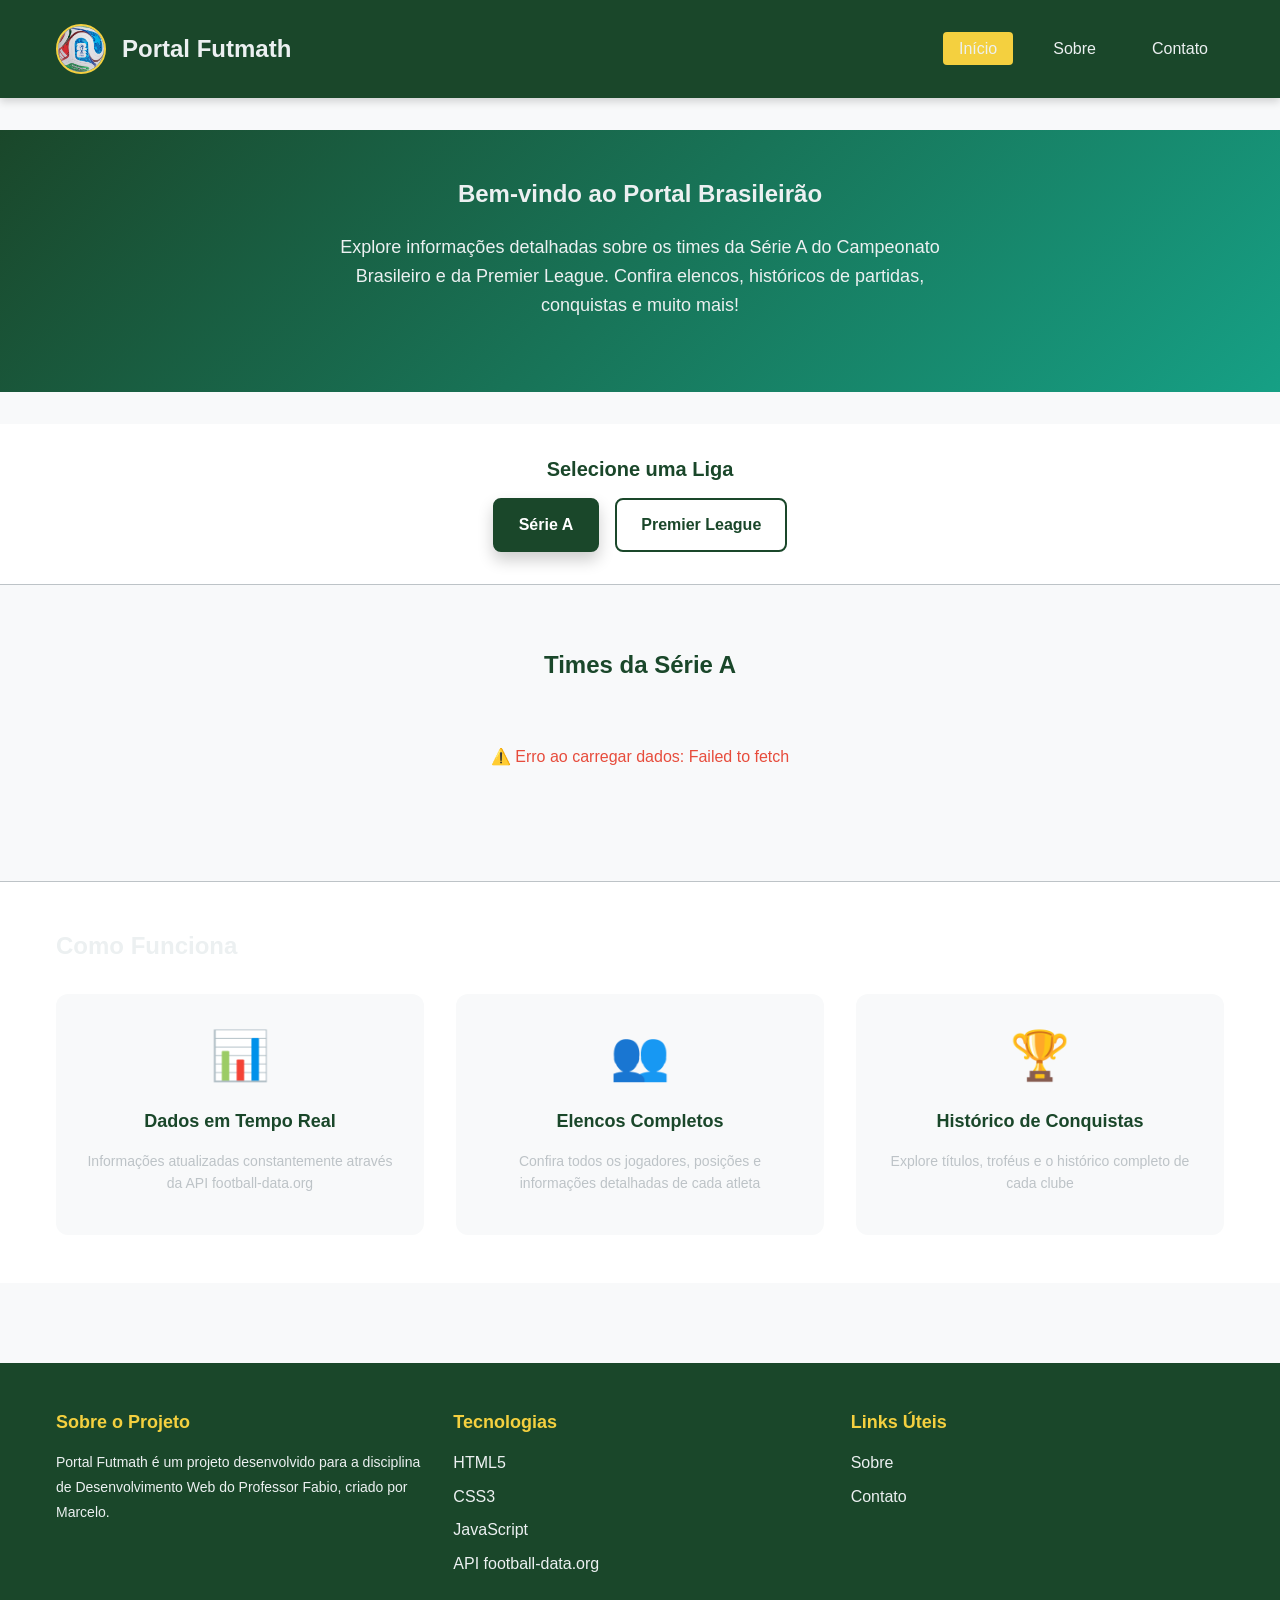
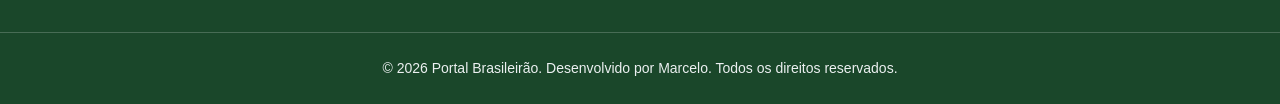
==== index.html @ 58a1d21b "V1_subindo falta ajustar layout" ====
<!DOCTYPE html>
<html lang="pt-BR">
<head>
    <meta charset="UTF-8">
    <meta name="viewport" content="width=device-width, initial-scale=1.0">
    <meta name="description" content="Portal Brasileirão - Informações sobre times da Série A do Campeonato Brasileiro e Premier League">
    <meta name="author" content="Marcelo">
    <title>Portal de dados do Futebol</title>
    <link rel="stylesheet" href="style.css">
    <link rel="icon" type="image/x-icon" href="Imagens/favicon.ico">
</head>
<body>
    <header class="cabecalho">
        <div class="container-cabecalho">
            <div class="logo-secao">
                <img src="Imagens/logo.jpg" alt="Logo Portal Brasileirão" class="logo">
                <h1 class="titulo-principal">Portal Futmath</h1>
            </div>
            <nav class="navegacao-principal">
                <ul class="menu-navegacao">
                    <li><a href="index.html" class="link-ativo">Início</a></li>
                    <li><a href="paginas/sobre.html">Sobre</a></li>
                    <li><a href="paginas/contato.html">Contato</a></li>
                </ul>
            </nav>
        </div>
    </header>

    <main class="conteudo-principal">
        <section class="secao-apresentacao">
            <div class="container">
                <h2 class="titulo-secao">Bem-vindo ao Portal Brasileirão</h2>
                <p class="descricao-principal">Explore informações detalhadas sobre os times da Série A do Campeonato Brasileiro e da Premier League. Confira elencos, históricos de partidas, conquistas e muito mais!</p>
            </div>
        </section>

        <section class="secao-filtro">
            <div class="container">
                <h3 class="titulo-filtro">Selecione uma Liga</h3>
                <div class="botoes-filtro">
                    <button class="botao-filtro ativo" data-serie="A" id="botao-serie-a">
                        <span class="texto-botao">Série A</span>
                    </button>
                    <button class="botao-filtro" data-serie="B" id="botao-serie-b">
                        <span class="texto-botao">Premier League</span>
                    </button>
                </div>
            </div>
        </section>

        <section class="secao-times">
            <div class="container">
                <h3 class="titulo-secao-times">Times da Série <span id="serie-selecionada">A</span></h3>
                <div class="grade-times" id="grade-times">
                    <div class="mensagem-carregamento">
                        <p>Carregando times...</p>
                    </div>
                </div>
            </div>
        </section>

        <section class="secao-informacoes">
            <div class="container">
                <h3 class="titulo-secao">Como Funciona</h3>
                <div class="grade-informacoes">
                    <article class="cartao-informacao">
                        <div class="icone-informacao">📊</div>
                        <h4 class="titulo-cartao">Dados em Tempo Real</h4>
                        <p class="descricao-cartao">Informações atualizadas constantemente através da API football-data.org</p>
                    </article>
                    <article class="cartao-informacao">
                        <div class="icone-informacao">👥</div>
                        <h4 class="titulo-cartao">Elencos Completos</h4>
                        <p class="descricao-cartao">Confira todos os jogadores, posições e informações detalhadas de cada atleta</p>
                    </article>
                    <article class="cartao-informacao">
                        <div class="icone-informacao">🏆</div>
                        <h4 class="titulo-cartao">Histórico de Conquistas</h4>
                        <p class="descricao-cartao">Explore títulos, troféus e o histórico completo de cada clube</p>
                    </article>
                </div>
            </div>
        </section>
    </main>

    <footer class="rodape">
        <div class="container-rodape">
            <div class="secao-rodape">
                <h5 class="titulo-rodape">Sobre o Projeto</h5>
                <p class="texto-rodape">Portal Futmath é um projeto desenvolvido para a disciplina de Desenvolvimento Web do Professor Fabio, criado por Marcelo.</p>
            </div>
            <div class="secao-rodape">
                <h5 class="titulo-rodape">Tecnologias</h5>
                <ul class="lista-rodape">
                    <li><span>HTML5</span></li>
                    <li><span>CSS3</span></li>
                    <li><span>JavaScript</span></li>
                    <li><span>API football-data.org</span></li>
                </ul>
            </div>
            <div class="secao-rodape">
                <h5 class="titulo-rodape">Links Úteis</h5>
                <ul class="lista-rodape">
                    <li><a href="paginas/sobre.html">Sobre</a></li>
                    <li><a href="paginas/contato.html">Contato</a></li>
                </ul>
            </div>
        </div>
        <div class="rodape-inferior">
            <p class="texto-copyright">&copy; 2026 Portal Brasileirão. Desenvolvido por Marcelo. Todos os direitos reservados.</p>
        </div>
    </footer>

    <script src="script.js"></script>
</body>
</html>
---- style.css ----
/* ============================================
   PORTAL BRASILEIRÃO - ESTILOS GLOBAIS
   Desenvolvido por: Marcelo
   Disciplina: Desenvolvimento Web - Prof. Fabio
   ============================================ */

/* ============================================
   VARIÁVEIS CSS
   ============================================ */

:root {
    /* Cores Principais */
    --cor-primaria: #1a472a;
    --cor-secundaria: #f4d03f;
    --cor-destaque: #e74c3c;
    --cor-fundo: #f8f9fa;
    --cor-texto: #2c3e50;
    --cor-texto-claro: #ecf0f1;
    --cor-borda: #bdc3c7;
    --cor-hover: #16a085;
    
    /* Cores de Status */
    --cor-sucesso: #27ae60;
    --cor-aviso: #f39c12;
    --cor-erro: #e74c3c;
    --cor-info: #3498db;
    
    /* Tipografia */
    --fonte-principal: 'Segoe UI', Tahoma, Geneva, Verdana, sans-serif;
    --fonte-titulo: 'Arial', sans-serif;
    --tamanho-base: 16px;
    --tamanho-pequeno: 14px;
    --tamanho-grande: 18px;
    --tamanho-titulo: 32px;
    --tamanho-subtitulo: 24px;
    --peso-normal: 400;
    --peso-medio: 500;
    --peso-bold: 700;
    
    /* Espaçamento */
    --espacamento-xs: 4px;
    --espacamento-sm: 8px;
    --espacamento-md: 16px;
    --espacamento-lg: 24px;
    --espacamento-xl: 32px;
    --espacamento-xxl: 48px;
    
    /* Sombras */
    --sombra-leve: 0 2px 4px rgba(0, 0, 0, 0.1);
    --sombra-media: 0 4px 8px rgba(0, 0, 0, 0.15);
    --sombra-forte: 0 8px 16px rgba(0, 0, 0, 0.2);
    
    /* Transições */
    --transicao-rapida: 0.2s ease;
    --transicao-normal: 0.3s ease;
    --transicao-lenta: 0.5s ease;
    
    /* Breakpoints */
    --breakpoint-mobile: 320px;
    --breakpoint-tablet: 768px;
    --breakpoint-desktop: 1024px;
    --breakpoint-grande: 1280px;
}

/* ============================================
   RESET E ESTILOS GLOBAIS
   ============================================ */

* {
    margin: 0;
    padding: 0;
    box-sizing: border-box;
}

html {
    scroll-behavior: smooth;
}

body {
    font-family: var(--fonte-principal);
    font-size: var(--tamanho-base);
    color: var(--cor-texto);
    background-color: var(--cor-fundo);
    line-height: 1.6;
    -webkit-font-smoothing: antialiased;
    -moz-osx-font-smoothing: grayscale;
}

/* ============================================
   TIPOGRAFIA
   ============================================ */

h1, h2, h3, h4, h5, h6 {
    font-family: var(--fonte-titulo);
    font-weight: var(--peso-bold);
    line-height: 1.3;
    margin-bottom: var(--espacamento-md);
    color: var(--cor-primaria);
}

h1 {
    font-size: var(--tamanho-titulo);
}

h2 {
    font-size: var(--tamanho-subtitulo);
}

h3 {
    font-size: 20px;
}

h4 {
    font-size: 18px;
}

h5 {
    font-size: 16px;
}

h6 {
    font-size: 14px;
}

p {
    margin-bottom: var(--espacamento-md);
}

a {
    color: var(--cor-primaria);
    text-decoration: none;
    transition: color var(--transicao-rapida);
}

a:hover {
    color: var(--cor-hover);
    text-decoration: underline;
}

/* ============================================
   CONTAINER
   ============================================ */

.container {
    width: 100%;
    max-width: 1200px;
    margin: 0 auto;
    padding: 0 var(--espacamento-md);
}

.container-cabecalho {
    width: 100%;
    max-width: 1200px;
    margin: 0 auto;
    padding: 0 var(--espacamento-md);
    display: flex;
    justify-content: space-between;
    align-items: center;
    flex-wrap: wrap;
}

.container-rodape {
    width: 100%;
    max-width: 1200px;
    margin: 0 auto;
    padding: 0 var(--espacamento-md);
    display: grid;
    grid-template-columns: repeat(auto-fit, minmax(250px, 1fr));
    gap: var(--espacamento-lg);
}

/* ============================================
   CABEÇALHO
   ============================================ */

.cabecalho {
    background-color: var(--cor-primaria);
    color: var(--cor-texto-claro);
    padding: var(--espacamento-lg) 0;
    box-shadow: var(--sombra-media);
    position: sticky;
    top: 0;
    z-index: 100;
}

.logo-secao {
    display: flex;
    align-items: center;
    gap: var(--espacamento-md);
}

.logo {
    width: 50px;
    height: 50px;
    border-radius: 50%;
    object-fit: cover;
    border: 2px solid var(--cor-secundaria);
}

.titulo-principal {
    color: var(--cor-texto-claro);
    font-size: var(--tamanho-subtitulo);
    margin: 0;
}

/* ============================================
   NAVEGAÇÃO
   ============================================ */

.navegacao-principal {
    flex: 1;
    display: flex;
    justify-content: flex-end;
}

.menu-navegacao {
    list-style: none;
    display: flex;
    gap: var(--espacamento-lg);
}

.menu-navegacao a {
    color: var(--cor-texto-claro);
    font-weight: var(--peso-medio);
    padding: var(--espacamento-sm) var(--espacamento-md);
    border-radius: 4px;
    transition: all var(--transicao-rapida);
}

.menu-navegacao a:hover,
.link-ativo {
    background-color: var(--cor-secundaria);
    color: var(--cor-primaria);
}

/* ============================================
   CONTEÚDO PRINCIPAL
   ============================================ */

.conteudo-principal {
    min-height: calc(100vh - 200px);
    padding: var(--espacamento-xl) 0;
}

/* ============================================
   SEÇÃO DE APRESENTAÇÃO
   ============================================ */

.secao-apresentacao {
    background: linear-gradient(135deg, var(--cor-primaria) 0%, var(--cor-hover) 100%);
    color: var(--cor-texto-claro);
    padding: var(--espacamento-xxl) 0;
    text-align: center;
    margin-bottom: var(--espacamento-xl);
}

.titulo-secao {
    color: var(--cor-texto-claro);
    font-size: var(--tamanho-subtitulo);
}

.descricao-principal {
    font-size: var(--tamanho-grande);
    max-width: 600px;
    margin: var(--espacamento-lg) auto;
    color: var(--cor-texto-claro);
}

/* ============================================
   SEÇÃO DE FILTRO
   ============================================ */

.secao-filtro {
    background-color: white;
    padding: var(--espacamento-xl) 0;
    border-bottom: 1px solid var(--cor-borda);
    margin-bottom: var(--espacamento-xl);
}

.titulo-filtro {
    text-align: center;
    margin-bottom: var(--espacamento-lg);
}

.botoes-filtro {
    display: flex;
    justify-content: center;
    gap: var(--espacamento-md);
    flex-wrap: wrap;
}

.botao-filtro {
    padding: var(--espacamento-md) var(--espacamento-lg);
    border: 2px solid var(--cor-primaria);
    background-color: white;
    color: var(--cor-primaria);
    font-size: var(--tamanho-base);
    font-weight: var(--peso-bold);
    border-radius: 8px;
    cursor: pointer;
    transition: all var(--transicao-normal);
}

.botao-filtro:hover {
    background-color: var(--cor-primaria);
    color: white;
    transform: translateY(-2px);
    box-shadow: var(--sombra-media);
}

.botao-filtro.ativo {
    background-color: var(--cor-primaria);
    color: white;
    box-shadow: var(--sombra-forte);
}

.texto-botao {
    display: block;
}

/* ============================================
   SEÇÃO DE TIMES
   ============================================ */

.secao-times {
    padding: var(--espacamento-xl) 0;
}

.titulo-secao-times {
    text-align: center;
    margin-bottom: var(--espacamento-xl);
    font-size: var(--tamanho-subtitulo);
}

.grade-times {
    display: grid;
    grid-template-columns: repeat(auto-fill, minmax(150px, 1fr));
    gap: var(--espacamento-lg);
    margin-bottom: var(--espacamento-xl);
}

.cartao-time {
    background-color: white;
    border-radius: 12px;
    padding: var(--espacamento-lg);
    text-align: center;
    cursor: pointer;
    transition: all var(--transicao-normal);
    box-shadow: var(--sombra-leve);
    border: 2px solid transparent;
}

.cartao-time:hover {
    transform: translateY(-8px);
    box-shadow: var(--sombra-forte);
    border-color: var(--cor-secundaria);
}

.escudo-time {
    width: 100px;
    height: 100px;
    margin: 0 auto var(--espacamento-md);
    object-fit: contain;
    border-radius: 8px;
}

.nome-time {
    font-size: var(--tamanho-grande);
    font-weight: var(--peso-bold);
    color: var(--cor-primaria);
    margin-bottom: var(--espacamento-sm);
}

.sigla-time {
    font-size: var(--tamanho-pequeno);
    color: var(--cor-borda);
}

.mensagem-carregamento {
    grid-column: 1 / -1;
    text-align: center;
    padding: var(--espacamento-xl);
    color: var(--cor-borda);
}

/* ============================================
   SEÇÃO DE INFORMAÇÕES
   ============================================ */

.secao-informacoes {
    background-color: white;
    padding: var(--espacamento-xxl) 0;
    border-top: 1px solid var(--cor-borda);
}

.grade-informacoes {
    display: grid;
    grid-template-columns: repeat(auto-fit, minmax(250px, 1fr));
    gap: var(--espacamento-xl);
    margin-top: var(--espacamento-xl);
}

.cartao-informacao {
    text-align: center;
    padding: var(--espacamento-lg);
    border-radius: 12px;
    background-color: var(--cor-fundo);
    transition: all var(--transicao-normal);
}

.cartao-informacao:hover {
    box-shadow: var(--sombra-media);
    transform: translateY(-4px);
}

.icone-informacao {
    font-size: 48px;
    margin-bottom: var(--espacamento-md);
}

.titulo-cartao {
    color: var(--cor-primaria);
    margin-bottom: var(--espacamento-md);
}

.descricao-cartao {
    color: var(--cor-borda);
    font-size: var(--tamanho-pequeno);
}

/* ============================================
   RODAPÉ
   ============================================ */

.rodape {
    background-color: var(--cor-primaria);
    color: var(--cor-texto-claro);
    padding: var(--espacamento-xxl) 0 var(--espacamento-lg);
    margin-top: var(--espacamento-xxl);
}

.secao-rodape {
    margin-bottom: var(--espacamento-lg);
}

.titulo-rodape {
    color: var(--cor-secundaria);
    margin-bottom: var(--espacamento-md);
    font-size: var(--tamanho-grande);
}

.texto-rodape {
    color: var(--cor-texto-claro);
    font-size: var(--tamanho-pequeno);
    line-height: 1.8;
}

.lista-rodape {
    list-style: none;
}

.lista-rodape li {
    margin-bottom: var(--espacamento-sm);
}

.lista-rodape a {
    color: var(--cor-texto-claro);
    transition: color var(--transicao-rapida);
}

.lista-rodape a:hover {
    color: var(--cor-secundaria);
}

.rodape-inferior {
    border-top: 1px solid rgba(255, 255, 255, 0.2);
    margin-top: var(--espacamento-lg);
    padding-top: var(--espacamento-lg);
    text-align: center;
}

.texto-copyright {
    font-size: var(--tamanho-pequeno);
    color: var(--cor-texto-claro);
    margin: 0;
}

/* ============================================
   RESPONSIVIDADE
   ============================================ */

/* Tablet */
@media (max-width: 768px) {
    .container-cabecalho {
        flex-direction: column;
        gap: var(--espacamento-md);
    }
    
    .navegacao-principal {
        justify-content: center;
        width: 100%;
    }
    
    .menu-navegacao {
        gap: var(--espacamento-md);
    }
    
    .titulo-principal {
        font-size: 20px;
    }
    
    .titulo-secao {
        font-size: 20px;
    }
    
    .descricao-principal {
        font-size: var(--tamanho-base);
    }
    
    .grade-times {
        grid-template-columns: repeat(auto-fill, minmax(120px, 1fr));
        gap: var(--espacamento-md);
    }
    
    .container-rodape {
        grid-template-columns: 1fr;
    }
}

/* Mobile */
@media (max-width: 480px) {
    :root {
        --tamanho-base: 14px;
        --espacamento-lg: 16px;
        --espacamento-xl: 24px;
    }
    
    .logo {
        width: 40px;
        height: 40px;
    }
    
    .titulo-principal {
        font-size: 18px;
    }
    
    .menu-navegacao {
        gap: var(--espacamento-sm);
    }
    
    .menu-navegacao a {
        padding: var(--espacamento-xs) var(--espacamento-sm);
        font-size: var(--tamanho-pequeno);
    }
    
    .titulo-secao {
        font-size: 18px;
    }
    
    .descricao-principal {
        font-size: var(--tamanho-pequeno);
    }
    
    .botoes-filtro {
        gap: var(--espacamento-sm);
    }
    
    .botao-filtro {
        padding: var(--espacamento-sm) var(--espacamento-md);
        font-size: var(--tamanho-pequeno);
    }
    
    .grade-times {
        grid-template-columns: repeat(2, 1fr);
        gap: var(--espacamento-md);
    }
    
    .escudo-time {
        width: 80px;
        height: 80px;
    }
    
    .grade-informacoes {
        grid-template-columns: 1fr;
        gap: var(--espacamento-lg);
    }
}

/* ============================================
   UTILITÁRIOS
   ============================================ */

.texto-centro {
    text-align: center;
}

.texto-direita {
    text-align: right;
}

.texto-esquerda {
    text-align: left;
}

.oculto {
    display: none !important;
}

.visivel {
    display: block !important;
}

.margem-superior {
    margin-top: var(--espacamento-lg);
}

.margem-inferior {
    margin-bottom: var(--espacamento-lg);
}

.margem-lateral {
    margin-left: var(--espacamento-lg);
    margin-right: var(--espacamento-lg);
}

.preenchimento {
    padding: var(--espacamento-lg);
}

.sem-margem {
    margin: 0;
}

.sem-preenchimento {
    padding: 0;
}


/* ============================================
   ESTILOS PARA PÁGINAS INTERNAS
   ============================================ */

/* Botão Voltar */
.botao-voltar {
    display: inline-block;
    padding: var(--espacamento-sm) var(--espacamento-md);
    background-color: var(--cor-primaria);
    color: white;
    border: none;
    border-radius: 6px;
    cursor: pointer;
    font-size: var(--tamanho-pequeno);
    margin-bottom: var(--espacamento-lg);
    transition: all var(--transicao-rapida);
}

.botao-voltar:hover {
    background-color: var(--cor-hover);
    transform: translateX(-4px);
}

/* Página do Time */
.secao-detalhes-time {
    padding: var(--espacamento-xl) 0;
}

.cabecalho-time {
    background-color: white;
    padding: var(--espacamento-xl);
    border-radius: 12px;
    box-shadow: var(--sombra-media);
    margin-bottom: var(--espacamento-xl);
}

.info-time-principal {
    display: flex;
    gap: var(--espacamento-lg);
    align-items: center;
}

.escudo-grande {
    width: 120px;
    height: 120px;
    object-fit: contain;
    border-radius: 8px;
    border: 2px solid var(--cor-borda);
}

.info-texto h2 {
    margin-bottom: var(--espacamento-sm);
}

.info-texto p {
    color: var(--cor-borda);
    margin: 0;
}

.menu-secundario {
    background-color: white;
    padding: var(--espacamento-lg) 0;
    border-bottom: 2px solid var(--cor-borda);
    margin-bottom: var(--espacamento-xl);
}

.lista-menu-secundario {
    list-style: none;
    display: flex;
    gap: var(--espacamento-lg);
    flex-wrap: wrap;
}

.link-menu {
    padding: var(--espacamento-md) var(--espacamento-lg);
    border-bottom: 3px solid transparent;
    transition: all var(--transicao-rapida);
}

.link-menu:hover {
    border-bottom-color: var(--cor-secundaria);
    color: var(--cor-primaria);
}

.secao-informacoes-time {
    margin-bottom: var(--espacamento-xl);
}

.grade-informacoes-time {
    display: grid;
    grid-template-columns: repeat(auto-fit, minmax(200px, 1fr));
    gap: var(--espacamento-lg);
}

.cartao-info {
    background-color: white;
    padding: var(--espacamento-lg);
    border-radius: 8px;
    box-shadow: var(--sombra-leve);
}

.titulo-info {
    color: var(--cor-primaria);
    font-size: var(--tamanho-pequeno);
    text-transform: uppercase;
    margin-bottom: var(--espacamento-sm);
}

.valor-info {
    font-size: var(--tamanho-grande);
    font-weight: var(--peso-bold);
    color: var(--cor-texto);
}

.secao-ultimas-partidas {
    margin-bottom: var(--espacamento-xl);
}

.lista-partidas {
    display: grid;
    gap: var(--espacamento-md);
}

.item-partida {
    background-color: white;
    padding: var(--espacamento-lg);
    border-radius: 8px;
    box-shadow: var(--sombra-leve);
    border-left: 4px solid var(--cor-secundaria);
}

.data-partida {
    font-size: var(--tamanho-pequeno);
    color: var(--cor-borda);
    margin-bottom: var(--espacamento-sm);
}

.times-partida {
    display: flex;
    align-items: center;
    gap: var(--espacamento-md);
    justify-content: space-between;
}

.time-partida {
    flex: 1;
    font-weight: var(--peso-bold);
}

.placar-partida {
    font-size: var(--tamanho-subtitulo);
    font-weight: var(--peso-bold);
    color: var(--cor-primaria);
    min-width: 80px;
    text-align: center;
}

.secao-contato-rapido {
    background-color: var(--cor-fundo);
    padding: var(--espacamento-lg);
    border-radius: 8px;
}

.info-contato p {
    margin-bottom: var(--espacamento-sm);
}

/* Página de Elenco */
.secao-elenco {
    padding: var(--espacamento-xl) 0;
}

.titulo-pagina {
    margin-bottom: var(--espacamento-xl);
    text-align: center;
}

.secao-filtro-posicao {
    background-color: white;
    padding: var(--espacamento-lg);
    border-radius: 8px;
    margin-bottom: var(--espacamento-xl);
    box-shadow: var(--sombra-leve);
}

.titulo-filtro {
    margin-bottom: var(--espacamento-md);
}

.botoes-filtro-posicao {
    display: flex;
    gap: var(--espacamento-sm);
    flex-wrap: wrap;
}

.botao-filtro-pos {
    padding: var(--espacamento-sm) var(--espacamento-md);
    border: 1px solid var(--cor-borda);
    background-color: white;
    color: var(--cor-texto);
    border-radius: 6px;
    cursor: pointer;
    transition: all var(--transicao-rapida);
}

.botao-filtro-pos:hover,
.botao-filtro-pos.ativo {
    background-color: var(--cor-primaria);
    color: white;
    border-color: var(--cor-primaria);
}

.tabela-responsiva {
    overflow-x: auto;
    background-color: white;
    border-radius: 8px;
    box-shadow: var(--sombra-leve);
}

.tabela-jogadores {
    width: 100%;
    border-collapse: collapse;
}

.tabela-jogadores thead {
    background-color: var(--cor-primaria);
    color: white;
}

.tabela-jogadores th {
    padding: var(--espacamento-md);
    text-align: left;
    font-weight: var(--peso-bold);
}

.tabela-jogadores td {
    padding: var(--espacamento-md);
    border-bottom: 1px solid var(--cor-borda);
}

.tabela-jogadores tbody tr:hover {
    background-color: var(--cor-fundo);
}

.linha-jogador a {
    color: var(--cor-primaria);
    font-weight: var(--peso-medio);
}

.linha-jogador a:hover {
    color: var(--cor-hover);
}

/* Página de Jogador */
.secao-jogador {
    padding: var(--espacamento-xl) 0;
}

.cabecalho-jogador {
    background-color: white;
    padding: var(--espacamento-xl);
    border-radius: 12px;
    box-shadow: var(--sombra-media);
    margin-bottom: var(--espacamento-xl);
}

.info-jogador-principal {
    display: flex;
    gap: var(--espacamento-lg);
    align-items: center;
}

.avatar-jogador {
    width: 100px;
    height: 100px;
    border-radius: 50%;
    background: linear-gradient(135deg, var(--cor-primaria), var(--cor-hover));
    display: flex;
    align-items: center;
    justify-content: center;
    color: white;
    font-size: 48px;
    font-weight: var(--peso-bold);
}

.numero-grande {
    font-size: 48px;
}

.info-jogador-texto h2 {
    margin-bottom: var(--espacamento-sm);
}

.posicao-jogador,
.nacionalidade-jogador {
    color: var(--cor-borda);
    margin: 0;
}

.secao-info-detalhada {
    margin-bottom: var(--espacamento-xl);
}

.grade-info-jogador {
    display: grid;
    grid-template-columns: repeat(auto-fit, minmax(200px, 1fr));
    gap: var(--espacamento-lg);
}

.secao-historico {
    margin-bottom: var(--espacamento-xl);
}

.timeline-historico {
    background-color: white;
    padding: var(--espacamento-lg);
    border-radius: 8px;
    box-shadow: var(--sombra-leve);
}

/* Página de Partidas */
.secao-partidas {
    padding: var(--espacamento-xl) 0;
}

.abas-partidas {
    display: flex;
    gap: var(--espacamento-md);
    margin-bottom: var(--espacamento-xl);
    border-bottom: 2px solid var(--cor-borda);
}

.aba-partida {
    padding: var(--espacamento-md) var(--espacamento-lg);
    background-color: transparent;
    border: none;
    border-bottom: 3px solid transparent;
    cursor: pointer;
    font-weight: var(--peso-bold);
    transition: all var(--transicao-rapida);
}

.aba-partida:hover,
.aba-partida.ativa {
    color: var(--cor-primaria);
    border-bottom-color: var(--cor-primaria);
}

.lista-partidas-completa {
    display: grid;
    gap: var(--espacamento-lg);
}

.cartao-partida {
    background-color: white;
    padding: var(--espacamento-lg);
    border-radius: 8px;
    box-shadow: var(--sombra-leve);
    border-left: 4px solid var(--cor-secundaria);
}

.info-partida {
    display: flex;
    justify-content: space-between;
    align-items: center;
    gap: var(--espacamento-lg);
}

.status-partida {
    font-size: var(--tamanho-pequeno);
    color: var(--cor-borda);
    text-transform: uppercase;
}

/* Página de Conquistas */
.secao-conquistas {
    padding: var(--espacamento-xl) 0;
}

.grid-trofeus {
    display: grid;
    grid-template-columns: repeat(auto-fill, minmax(150px, 1fr));
    gap: var(--espacamento-lg);
    margin-bottom: var(--espacamento-xl);
}

.cartao-trofeu {
    background-color: white;
    padding: var(--espacamento-lg);
    border-radius: 8px;
    text-align: center;
    box-shadow: var(--sombra-leve);
    transition: all var(--transicao-normal);
}

.cartao-trofeu:hover {
    transform: translateY(-8px);
    box-shadow: var(--sombra-media);
}

.icone-trofeu {
    font-size: 48px;
    margin-bottom: var(--espacamento-md);
}

.nome-trofeu {
    font-weight: var(--peso-bold);
    margin-bottom: var(--espacamento-sm);
}

.ano-trofeu {
    color: var(--cor-borda);
    font-size: var(--tamanho-pequeno);
}

.secao-tabela-titulos {
    margin-bottom: var(--espacamento-xl);
}

.tabela-titulos {
    width: 100%;
    border-collapse: collapse;
}

.tabela-titulos thead {
    background-color: var(--cor-primaria);
    color: white;
}

.tabela-titulos th {
    padding: var(--espacamento-md);
    text-align: left;
}

.tabela-titulos td {
    padding: var(--espacamento-md);
    border-bottom: 1px solid var(--cor-borda);
}

.info-conquistas {
    background-color: var(--cor-fundo);
    padding: var(--espacamento-lg);
    border-radius: 8px;
    text-align: center;
}

.texto-info {
    color: var(--cor-borda);
    font-size: var(--tamanho-pequeno);
}

/* Página de Estatísticas */
.secao-estatisticas {
    padding: var(--espacamento-xl) 0;
}

.secao-posicao-tabela {
    margin-bottom: var(--espacamento-xl);
}

.cartao-posicao {
    background: linear-gradient(135deg, var(--cor-primaria), var(--cor-hover));
    color: white;
    padding: var(--espacamento-xl);
    border-radius: 12px;
    display: flex;
    justify-content: space-around;
    align-items: center;
}

.info-posicao {
    display: flex;
    justify-content: space-around;
    width: 100%;
    text-align: center;
}

.posicao-numero,
.pontos-posicao,
.jogos-posicao {
    display: flex;
    flex-direction: column;
}

.numero-posicao,
.numero-pontos,
.numero-jogos {
    font-size: 36px;
    font-weight: var(--peso-bold);
}

.texto-posicao,
.texto-pontos,
.texto-jogos {
    font-size: var(--tamanho-pequeno);
    opacity: 0.9;
}

.secao-stats-gerais {
    margin-bottom: var(--espacamento-xl);
}

.grade-stats {
    display: grid;
    grid-template-columns: repeat(auto-fit, minmax(150px, 1fr));
    gap: var(--espacamento-lg);
}

.cartao-stat {
    background-color: white;
    padding: var(--espacamento-lg);
    border-radius: 8px;
    text-align: center;
    box-shadow: var(--sombra-leve);
}

.titulo-stat {
    color: var(--cor-primaria);
    font-size: var(--tamanho-pequeno);
    text-transform: uppercase;
    margin-bottom: var(--espacamento-sm);
}

.valor-stat {
    font-size: 32px;
    font-weight: var(--peso-bold);
    color: var(--cor-primaria);
}

.secao-artilheiros {
    margin-bottom: var(--espacamento-xl);
}

.tabela-artilheiros {
    width: 100%;
    border-collapse: collapse;
}

.tabela-artilheiros thead {
    background-color: var(--cor-primaria);
    color: white;
}

.tabela-artilheiros th {
    padding: var(--espacamento-md);
    text-align: left;
}

.tabela-artilheiros td {
    padding: var(--espacamento-md);
    border-bottom: 1px solid var(--cor-borda);
}

/* Página Sobre */
.secao-sobre {
    padding: var(--espacamento-xl) 0;
}

.artigo-sobre {
    background-color: white;
    padding: var(--espacamento-xl);
    border-radius: 8px;
    box-shadow: var(--sombra-leve);
    margin-bottom: var(--espacamento-xl);
}

.artigo-sobre h3 {
    margin-top: 0;
}

.lista-funcionalidades {
    display: grid;
    gap: var(--espacamento-lg);
}

.item-funcionalidade {
    display: flex;
    gap: var(--espacamento-lg);
    align-items: flex-start;
}

.icone-funcionalidade {
    font-size: 32px;
    min-width: 40px;
}

.item-funcionalidade h4 {
    margin-top: 0;
    margin-bottom: var(--espacamento-sm);
}

.item-funcionalidade p {
    margin: 0;
    color: var(--cor-borda);
}

.grade-tecnologias {
    display: grid;
    grid-template-columns: repeat(auto-fit, minmax(200px, 1fr));
    gap: var(--espacamento-lg);
}

.cartao-tecnologia {
    background-color: var(--cor-fundo);
    padding: var(--espacamento-lg);
    border-radius: 8px;
    border-left: 4px solid var(--cor-secundaria);
}

.titulo-tech {
    color: var(--cor-primaria);
    margin-bottom: var(--espacamento-md);
}

.descricao-tech {
    color: var(--cor-texto);
    font-size: var(--tamanho-pequeno);
}

.descricao-tech span {
    background-color: white;
    padding: 2px 4px;
    border-radius: 3px;
    font-family: 'Courier New', monospace;
}

.lista-acessibilidade {
    background-color: var(--cor-fundo);
    padding: var(--espacamento-lg);
    border-radius: 8px;
    list-style-position: inside;
}

.lista-acessibilidade li {
    margin-bottom: var(--espacamento-md);
}

.cartao-desenvolvedor {
    background-color: var(--cor-fundo);
    padding: var(--espacamento-lg);
    border-radius: 8px;
    border-left: 4px solid var(--cor-primaria);
}

.info-dev p {
    margin-bottom: var(--espacamento-sm);
}

.info-dev span {
    font-weight: var(--peso-bold);
    color: var(--cor-primaria);
}

.bloco-codigo {
    background-color: #2c3e50;
    color: #ecf0f1;
    padding: var(--espacamento-lg);
    border-radius: 8px;
    overflow-x: auto;
}

.bloco-codigo pre {
    margin: 0;
    font-family: 'Courier New', monospace;
    font-size: var(--tamanho-pequeno);
}

/* Página Contato */
.secao-contato {
    padding: var(--espacamento-xl) 0;
}

.grid-contato {
    display: grid;
    grid-template-columns: 1fr 1fr;
    gap: var(--espacamento-xl);
    margin-bottom: var(--espacamento-xl);
}

.artigo-contato {
    background-color: white;
    padding: var(--espacamento-xl);
    border-radius: 8px;
    box-shadow: var(--sombra-leve);
}

.formulario-contato {
    display: flex;
    flex-direction: column;
    gap: var(--espacamento-lg);
}

.grupo-formulario {
    display: flex;
    flex-direction: column;
}

.label-formulario {
    margin-bottom: var(--espacamento-sm);
    font-weight: var(--peso-bold);
    color: var(--cor-primaria);
}

.obrigatorio {
    color: var(--cor-erro);
}

.input-formulario,
.textarea-formulario {
    padding: var(--espacamento-md);
    border: 1px solid var(--cor-borda);
    border-radius: 6px;
    font-family: var(--fonte-principal);
    font-size: var(--tamanho-base);
    transition: all var(--transicao-rapida);
}

.input-formulario:focus,
.textarea-formulario:focus {
    outline: none;
    border-color: var(--cor-primaria);
    box-shadow: 0 0 0 3px rgba(26, 71, 42, 0.1);
}

.botao-enviar {
    padding: var(--espacamento-md) var(--espacamento-lg);
    background-color: var(--cor-primaria);
    color: white;
    border: none;
    border-radius: 6px;
    font-weight: var(--peso-bold);
    cursor: pointer;
    transition: all var(--transicao-rapida);
}

.botao-enviar:hover {
    background-color: var(--cor-hover);
    transform: translateY(-2px);
    box-shadow: var(--sombra-media);
}

.texto-info-formulario {
    font-size: var(--tamanho-pequeno);
    color: var(--cor-borda);
    text-align: center;
    margin: 0;
}

.secao-info-contato {
    margin-bottom: var(--espacamento-lg);
    padding-bottom: var(--espacamento-lg);
    border-bottom: 1px solid var(--cor-borda);
}

.secao-info-contato:last-child {
    border-bottom: none;
}

.titulo-info-contato {
    color: var(--cor-primaria);
    margin-bottom: var(--espacamento-md);
}

.texto-info-contato {
    margin-bottom: var(--espacamento-sm);
    color: var(--cor-texto);
}

.lista-redes-sociais {
    display: flex;
    gap: var(--espacamento-md);
    flex-wrap: wrap;
}

.link-rede-social {
    display: flex;
    align-items: center;
    gap: var(--espacamento-sm);
    padding: var(--espacamento-sm) var(--espacamento-md);
    background-color: var(--cor-fundo);
    border-radius: 6px;
    transition: all var(--transicao-rapida);
}

.link-rede-social:hover {
    background-color: var(--cor-primaria);
    color: white;
}

.icone-rede {
    font-size: 20px;
}

.lista-tecnologias-contato {
    list-style: none;
    display: grid;
    grid-template-columns: repeat(2, 1fr);
    gap: var(--espacamento-sm);
}

.lista-tecnologias-contato li {
    padding: var(--espacamento-sm);
    background-color: var(--cor-fundo);
    border-radius: 4px;
}

.secao-agradecimento {
    background: linear-gradient(135deg, var(--cor-primaria), var(--cor-hover));
    color: white;
    padding: var(--espacamento-xl);
    border-radius: 12px;
    text-align: center;
}

.secao-agradecimento h3 {
    color: var(--cor-secundaria);
}

.texto-agradecimento {
    margin: 0;
    font-size: var(--tamanho-grande);
}

/* ============================================
   RESPONSIVIDADE PARA PÁGINAS INTERNAS
   ============================================ */

@media (max-width: 768px) {
    .info-time-principal {
        flex-direction: column;
        text-align: center;
    }
    
    .lista-menu-secundario {
        gap: var(--espacamento-md);
    }
    
    .grade-informacoes-time {
        grid-template-columns: repeat(2, 1fr);
    }
    
    .times-partida {
        flex-direction: column;
        gap: var(--espacamento-sm);
    }
    
    .grid-contato {
        grid-template-columns: 1fr;
    }
    
    .cartao-posicao {
        flex-direction: column;
        gap: var(--espacamento-lg);
    }
}

@media (max-width: 480px) {
    .escudo-grande {
        width: 80px;
        height: 80px;
    }
    
    .avatar-jogador {
        width: 80px;
        height: 80px;
    }
    
    .numero-grande {
        font-size: 36px;
    }
    
    .grade-informacoes-time {
        grid-template-columns: 1fr;
    }
    
    .tabela-jogadores {
        font-size: var(--tamanho-pequeno);
    }
    
    .tabela-jogadores th,
    .tabela-jogadores td {
        padding: var(--espacamento-sm);
    }
    
    .info-partida {
        flex-direction: column;
        gap: var(--espacamento-sm);
    }
    
    .lista-funcionalidades {
        gap: var(--espacamento-md);
    }
    
    .item-funcionalidade {
        gap: var(--espacamento-md);
    }
    
    .icone-funcionalidade {
        font-size: 24px;
    }
    
    .grade-tecnologias {
        grid-template-columns: 1fr;
    }
    
    .bloco-codigo pre {
        font-size: 12px;
    }
}
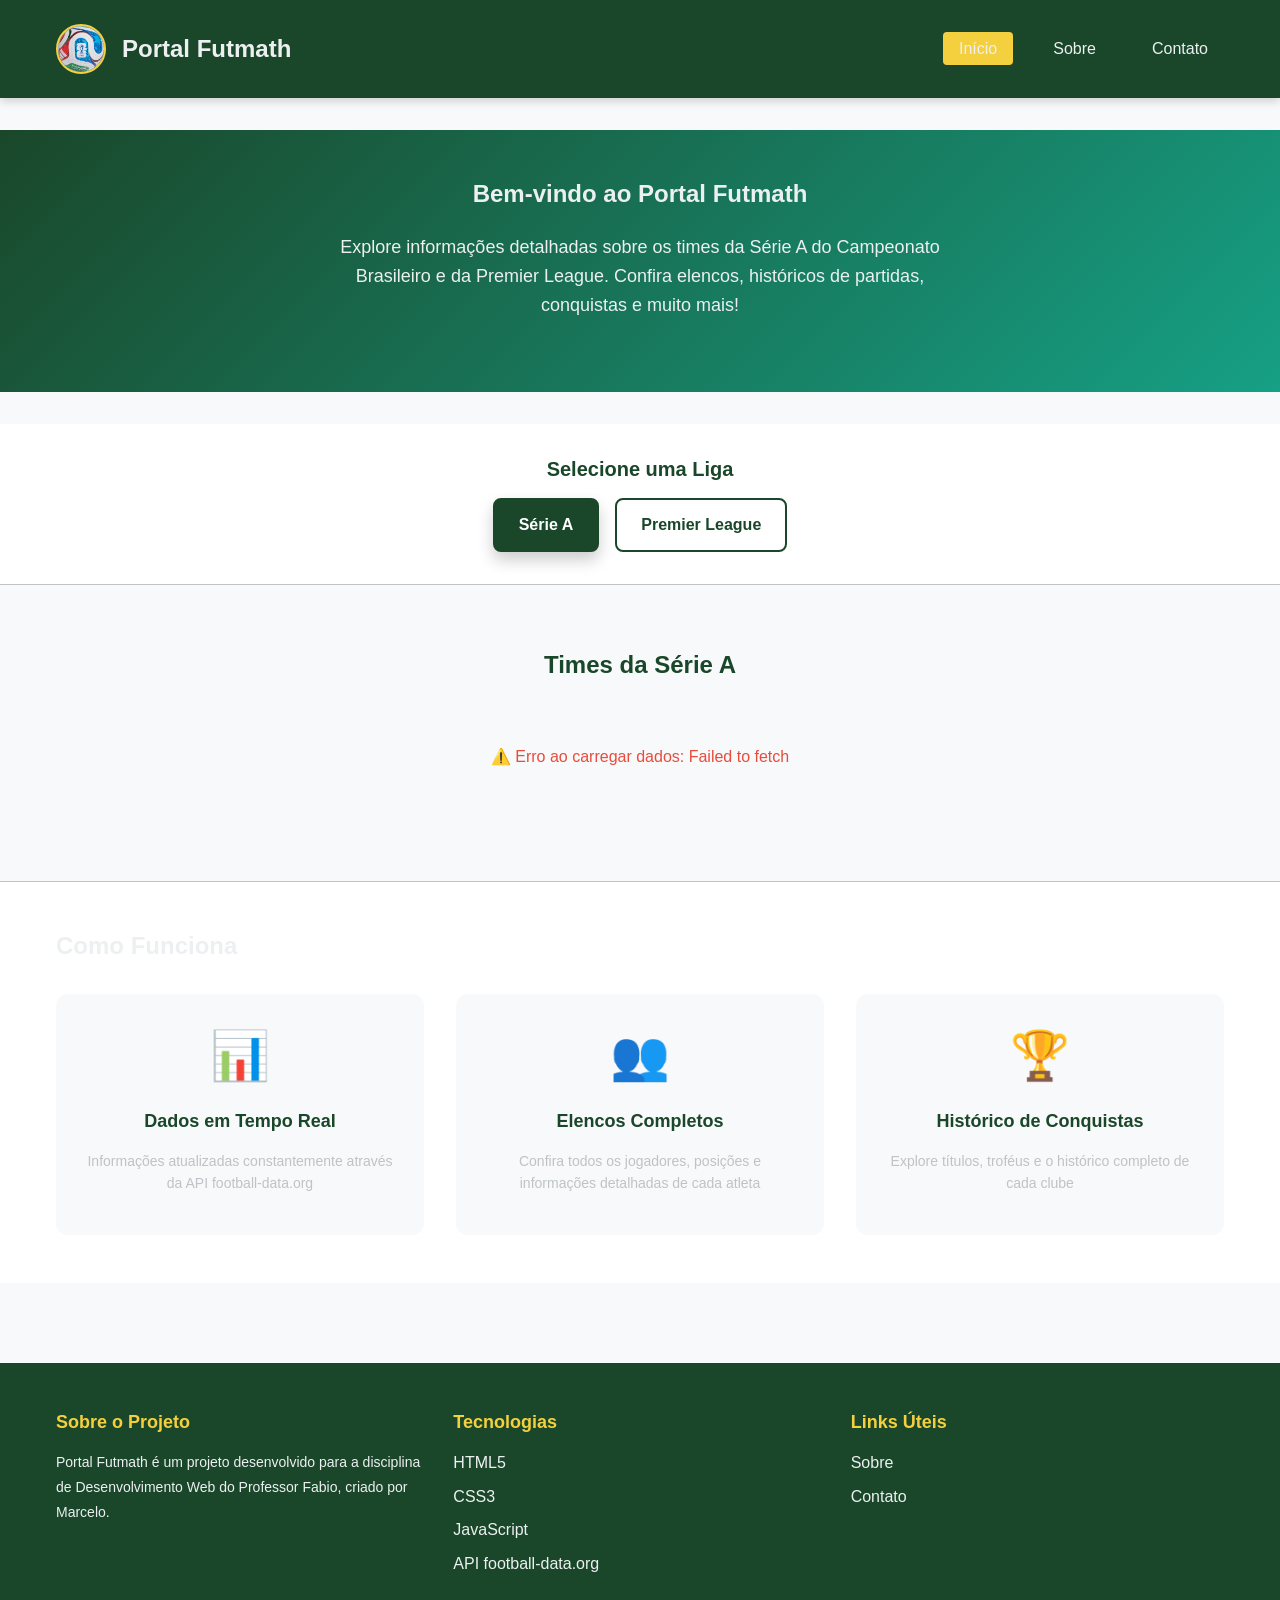
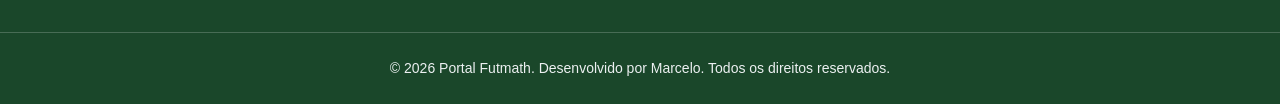
==== commit a9103e84: "adicionando_imagem-centralizando_painel" ====
--- a/index.html
+++ b/index.html
@@ -1,19 +1,22 @@
 <!DOCTYPE html>
 <html lang="pt-BR">
+
 <head>
     <meta charset="UTF-8">
     <meta name="viewport" content="width=device-width, initial-scale=1.0">
-    <meta name="description" content="Portal Brasileirão - Informações sobre times da Série A do Campeonato Brasileiro e Premier League">
+    <meta name="description"
+        content="Portal Futmath - Informações sobre times da Série A do Campeonato Brasileiro e Premier League">
     <meta name="author" content="Marcelo">
     <title>Portal de dados do Futebol</title>
     <link rel="stylesheet" href="style.css">
     <link rel="icon" type="image/x-icon" href="Imagens/favicon.ico">
 </head>
+
 <body>
     <header class="cabecalho">
         <div class="container-cabecalho">
             <div class="logo-secao">
-                <img src="Imagens/logo.jpg" alt="Logo Portal Brasileirão" class="logo">
+                <img src="Imagens/logo.jpg" alt="Logo Portal Futmath" class="logo">
                 <h1 class="titulo-principal">Portal Futmath</h1>
             </div>
             <nav class="navegacao-principal">
@@ -29,8 +32,10 @@
     <main class="conteudo-principal">
         <section class="secao-apresentacao">
             <div class="container">
-                <h2 class="titulo-secao">Bem-vindo ao Portal Brasileirão</h2>
-                <p class="descricao-principal">Explore informações detalhadas sobre os times da Série A do Campeonato Brasileiro e da Premier League. Confira elencos, históricos de partidas, conquistas e muito mais!</p>
+                <h2 class="titulo-secao">Bem-vindo ao Portal Futmath</h2>
+                <p class="descricao-principal">Explore informações detalhadas sobre os times da Série A do Campeonato
+                    Brasileiro e da Premier League. Confira elencos, históricos de partidas, conquistas e muito mais!
+                </p>
             </div>
         </section>
 
@@ -66,12 +71,14 @@
                     <article class="cartao-informacao">
                         <div class="icone-informacao">📊</div>
                         <h4 class="titulo-cartao">Dados em Tempo Real</h4>
-                        <p class="descricao-cartao">Informações atualizadas constantemente através da API football-data.org</p>
+                        <p class="descricao-cartao">Informações atualizadas constantemente através da API
+                            football-data.org</p>
                     </article>
                     <article class="cartao-informacao">
                         <div class="icone-informacao">👥</div>
                         <h4 class="titulo-cartao">Elencos Completos</h4>
-                        <p class="descricao-cartao">Confira todos os jogadores, posições e informações detalhadas de cada atleta</p>
+                        <p class="descricao-cartao">Confira todos os jogadores, posições e informações detalhadas de
+                            cada atleta</p>
                     </article>
                     <article class="cartao-informacao">
                         <div class="icone-informacao">🏆</div>
@@ -87,7 +94,8 @@
         <div class="container-rodape">
             <div class="secao-rodape">
                 <h5 class="titulo-rodape">Sobre o Projeto</h5>
-                <p class="texto-rodape">Portal Futmath é um projeto desenvolvido para a disciplina de Desenvolvimento Web do Professor Fabio, criado por Marcelo.</p>
+                <p class="texto-rodape">Portal Futmath é um projeto desenvolvido para a disciplina de Desenvolvimento
+                    Web do Professor Fabio, criado por Marcelo.</p>
             </div>
             <div class="secao-rodape">
                 <h5 class="titulo-rodape">Tecnologias</h5>
@@ -107,10 +115,12 @@
             </div>
         </div>
         <div class="rodape-inferior">
-            <p class="texto-copyright">&copy; 2026 Portal Brasileirão. Desenvolvido por Marcelo. Todos os direitos reservados.</p>
+            <p class="texto-copyright">&copy; 2026 Portal Futmath. Desenvolvido por Marcelo. Todos os direitos
+                reservados.</p>
         </div>
     </footer>
 
     <script src="script.js"></script>
 </body>
+
 </html>
--- a/style.css
+++ b/style.css
@@ -1309,10 +1309,8 @@
 }
 
 .grid-contato {
-    display: grid;
-    grid-template-columns: 1fr 1fr;
-    gap: var(--espacamento-xl);
-    margin-bottom: var(--espacamento-xl);
+    display: flex;
+    justify-content: center;
 }
 
 .artigo-contato {
@@ -1320,6 +1318,11 @@
     padding: var(--espacamento-xl);
     border-radius: 8px;
     box-shadow: var(--sombra-leve);
+    
+    max-width: 600px;
+    width: 100%;
+    
+    margin: 0 auto;
 }
 
 .formulario-contato {
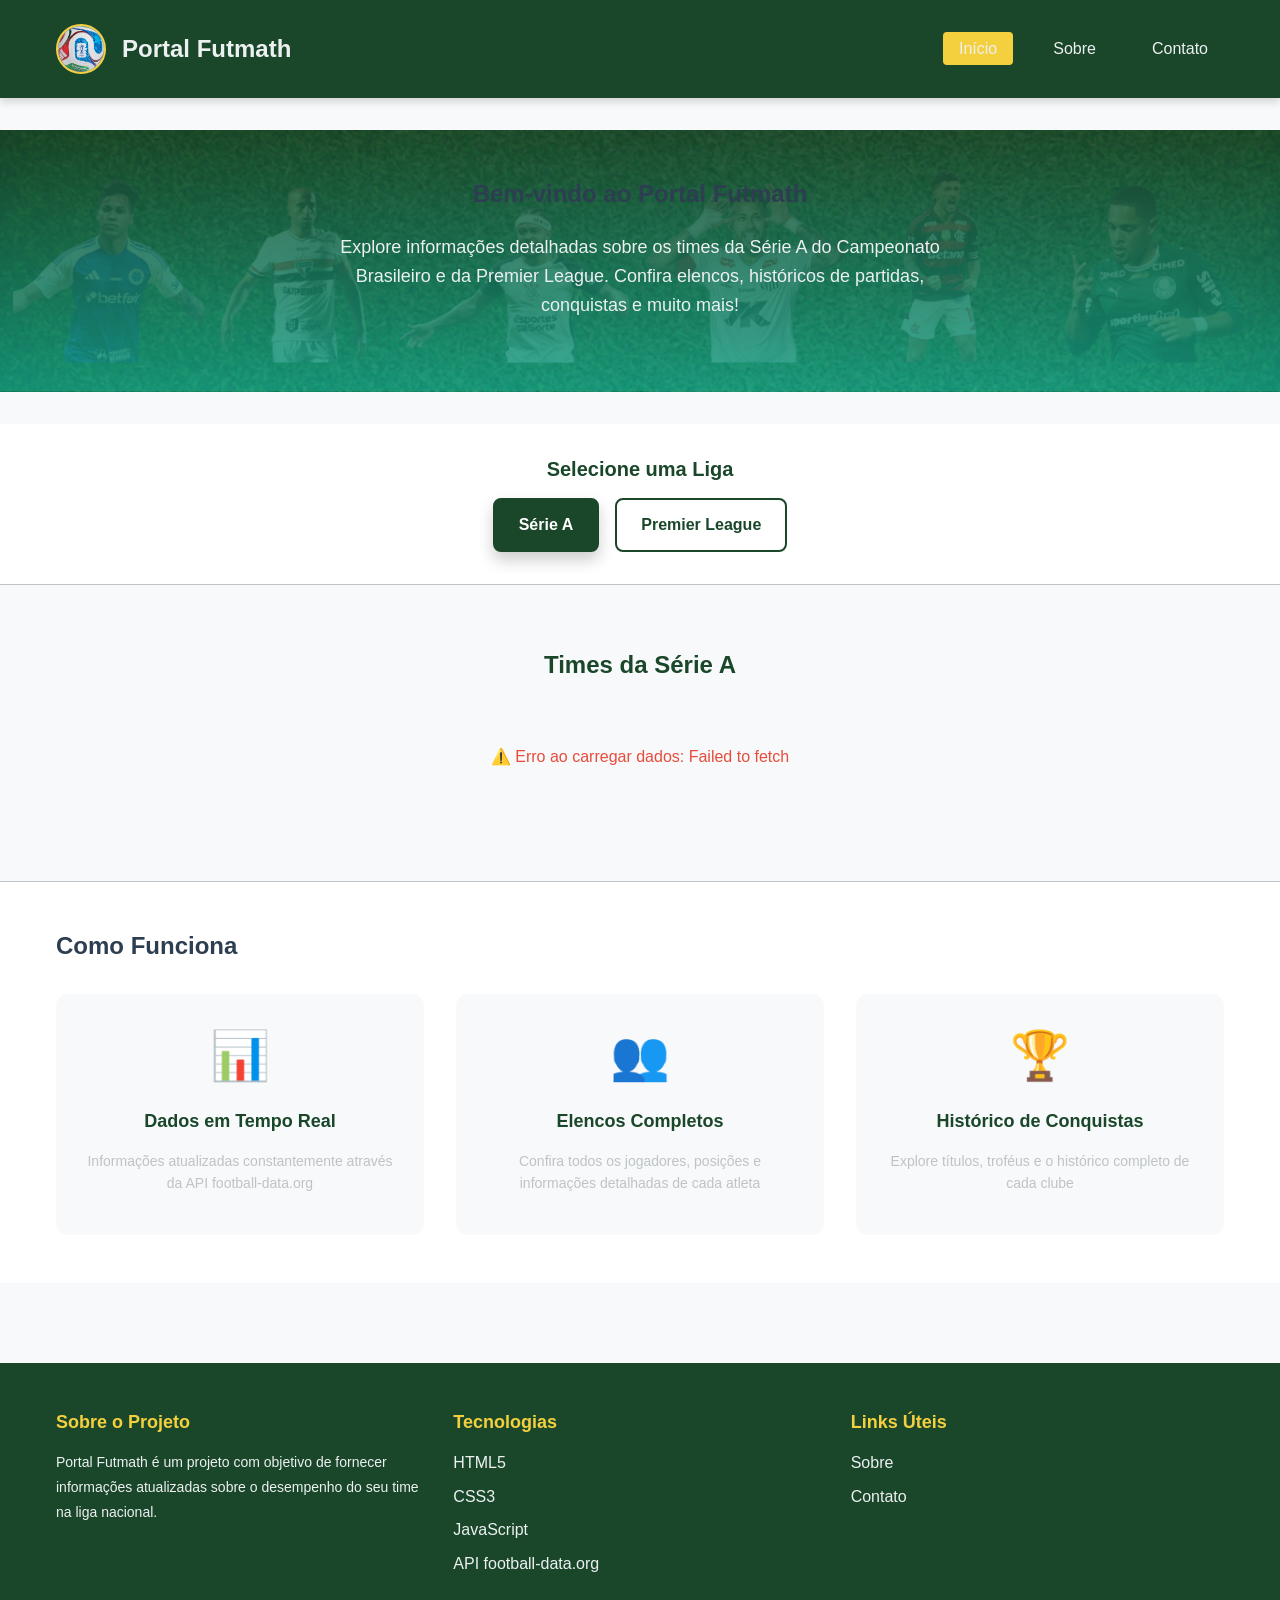
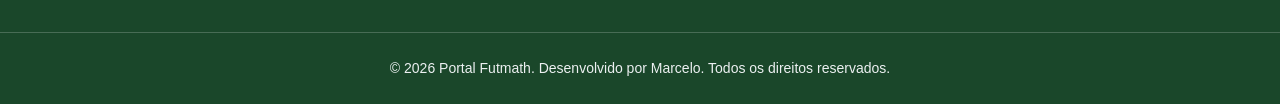
==== commit 8747e503: "ajustando_rodape" ====
--- a/index.html
+++ b/index.html
@@ -94,8 +94,8 @@
         <div class="container-rodape">
             <div class="secao-rodape">
                 <h5 class="titulo-rodape">Sobre o Projeto</h5>
-                <p class="texto-rodape">Portal Futmath é um projeto desenvolvido para a disciplina de Desenvolvimento
-                    Web do Professor Fabio, criado por Marcelo.</p>
+                <p class="texto-rodape">Portal Futmath é um projeto com objetivo de fornecer informações atualizadas
+                    sobre o desempenho do seu time na liga nacional.</p>
             </div>
             <div class="secao-rodape">
                 <h5 class="titulo-rodape">Tecnologias</h5>
--- a/style.css
+++ b/style.css
@@ -1,13 +1,3 @@
-/* ============================================
-   PORTAL BRASILEIRÃO - ESTILOS GLOBAIS
-   Desenvolvido por: Marcelo
-   Disciplina: Desenvolvimento Web - Prof. Fabio
-   ============================================ */
-
-/* ============================================
-   VARIÁVEIS CSS
-   ============================================ */
-
 :root {
     /* Cores Principais */
     --cor-primaria: #1a472a;
@@ -62,10 +52,6 @@
     --breakpoint-grande: 1280px;
 }
 
-/* ============================================
-   RESET E ESTILOS GLOBAIS
-   ============================================ */
-
 * {
     margin: 0;
     padding: 0;
@@ -86,10 +72,6 @@
     -moz-osx-font-smoothing: grayscale;
 }
 
-/* ============================================
-   TIPOGRAFIA
-   ============================================ */
-
 h1, h2, h3, h4, h5, h6 {
     font-family: var(--fonte-titulo);
     font-weight: var(--peso-bold);
@@ -136,10 +118,6 @@
     color: var(--cor-hover);
     text-decoration: underline;
 }
-
-/* ============================================
-   CONTAINER
-   ============================================ */
 
 .container {
     width: 100%;
@@ -169,10 +147,6 @@
     gap: var(--espacamento-lg);
 }
 
-/* ============================================
-   CABEÇALHO
-   ============================================ */
-
 .cabecalho {
     background-color: var(--cor-primaria);
     color: var(--cor-texto-claro);
@@ -203,10 +177,6 @@
     margin: 0;
 }
 
-/* ============================================
-   NAVEGAÇÃO
-   ============================================ */
-
 .navegacao-principal {
     flex: 1;
     display: flex;
@@ -233,18 +203,10 @@
     color: var(--cor-primaria);
 }
 
-/* ============================================
-   CONTEÚDO PRINCIPAL
-   ============================================ */
-
 .conteudo-principal {
     min-height: calc(100vh - 200px);
     padding: var(--espacamento-xl) 0;
 }
-
-/* ============================================
-   SEÇÃO DE APRESENTAÇÃO
-   ============================================ */
 
 .secao-apresentacao {
     background: linear-gradient(135deg, var(--cor-primaria) 0%, var(--cor-hover) 100%);
@@ -252,10 +214,23 @@
     padding: var(--espacamento-xxl) 0;
     text-align: center;
     margin-bottom: var(--espacamento-xl);
+    transition: background 0.5s ease-in-out;
+}
+
+.secao-apresentacao.bg-serie-a {
+    background: linear-gradient(rgba(26, 71, 42, 0.85), rgba(22, 160, 133, 0.85)), url('Imagens/Fundo_SerieA.png');
+    background-size: cover;
+    background-position: center;
+}
+
+.secao-apresentacao.bg-premier-league {
+    background: linear-gradient(rgba(44, 62, 80, 0.85), rgba(52, 73, 94, 0.85)), url('Imagens/Fundo_Premier_league.png');
+    background-size: cover;
+    background-position: center;
 }
 
 .titulo-secao {
-    color: var(--cor-texto-claro);
+    color: var(--cor-texto);
     font-size: var(--tamanho-subtitulo);
 }
 
@@ -266,10 +241,6 @@
     color: var(--cor-texto-claro);
 }
 
-/* ============================================
-   SEÇÃO DE FILTRO
-   ============================================ */
-
 .secao-filtro {
     background-color: white;
     padding: var(--espacamento-xl) 0;
@@ -317,10 +288,6 @@
 .texto-botao {
     display: block;
 }
-
-/* ============================================
-   SEÇÃO DE TIMES
-   ============================================ */
 
 .secao-times {
     padding: var(--espacamento-xl) 0;
@@ -1547,4 +1514,4 @@
     .bloco-codigo pre {
         font-size: 12px;
     }
-}
+}
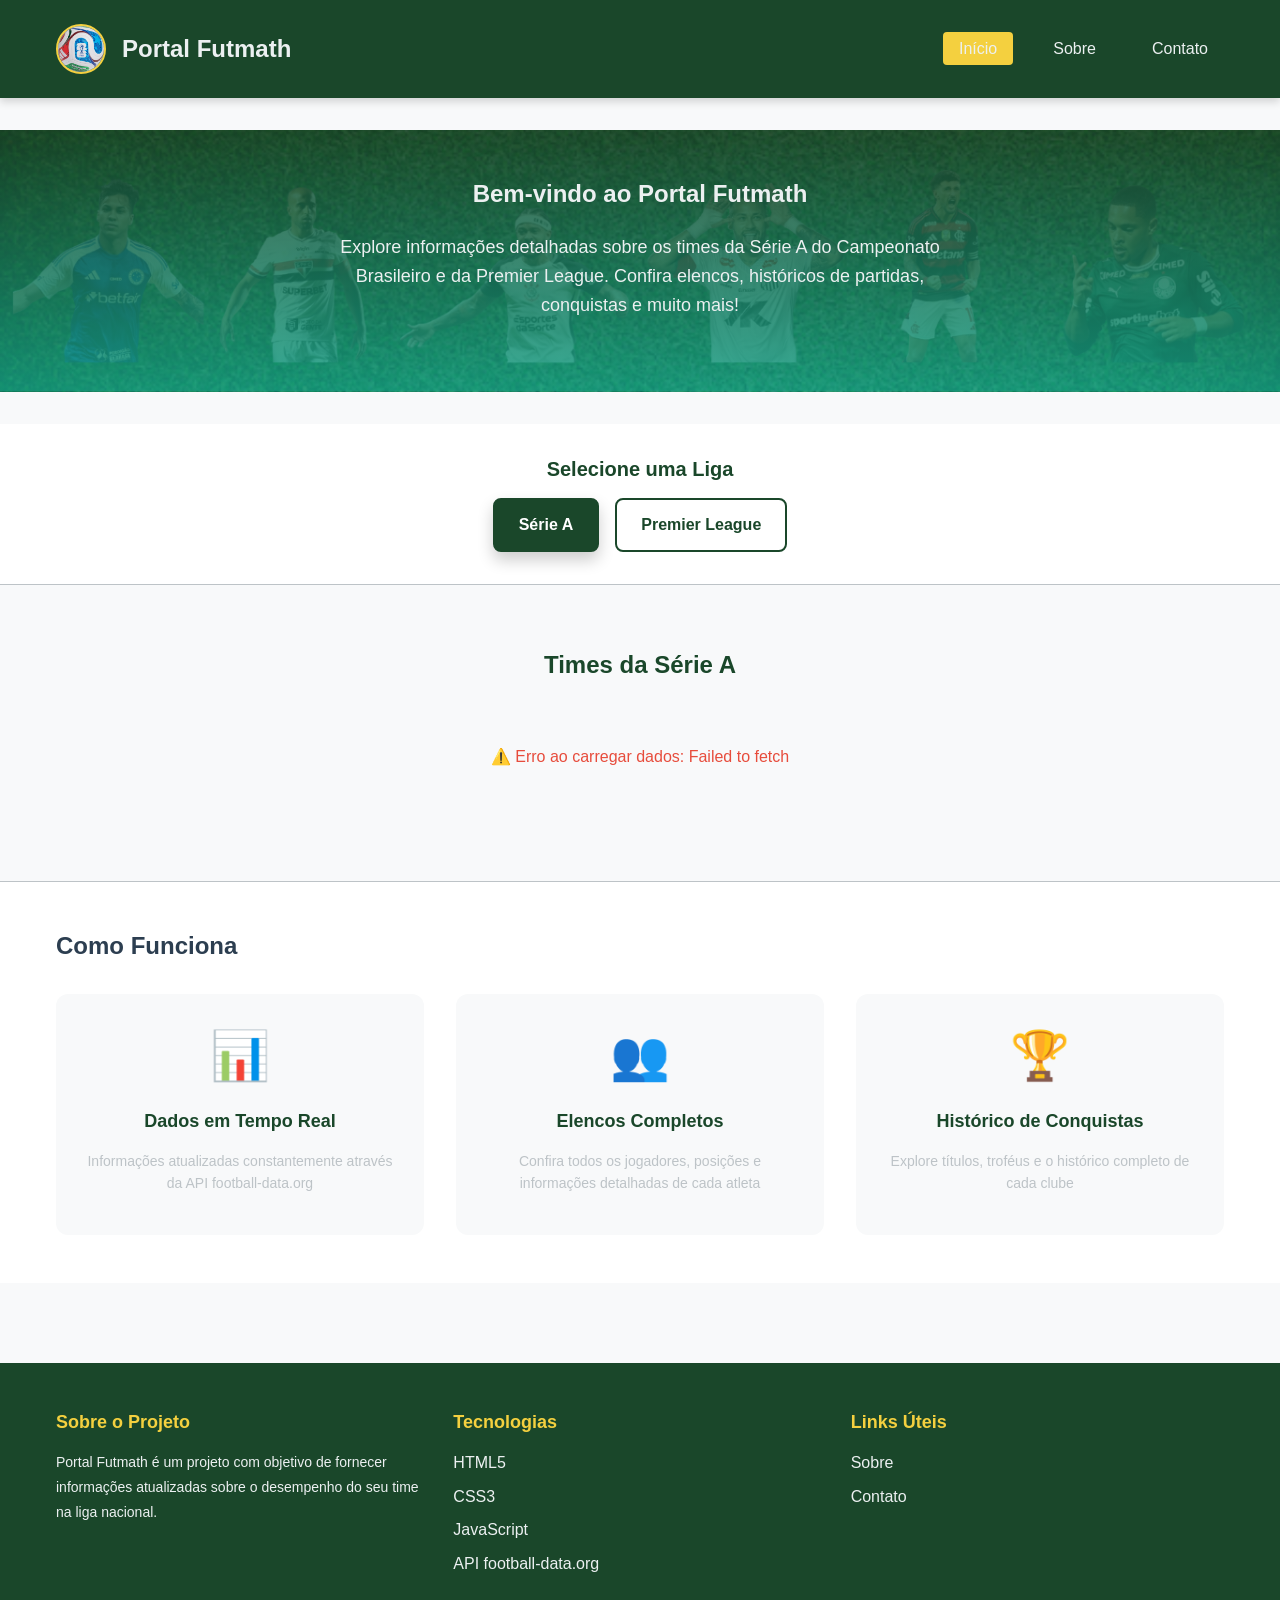
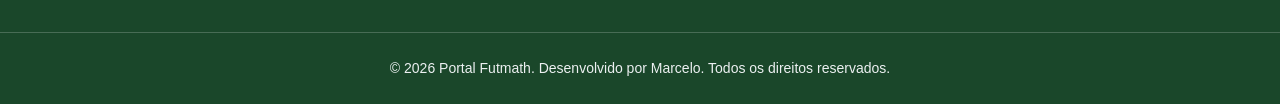
==== commit 0af0519c: "titulo_index_cor" ====
--- a/index.html
+++ b/index.html
@@ -32,7 +32,7 @@
     <main class="conteudo-principal">
         <section class="secao-apresentacao">
             <div class="container">
-                <h2 class="titulo-secao">Bem-vindo ao Portal Futmath</h2>
+                <h2 class="titulo-principal">Bem-vindo ao Portal Futmath</h2>
                 <p class="descricao-principal">Explore informações detalhadas sobre os times da Série A do Campeonato
                     Brasileiro e da Premier League. Confira elencos, históricos de partidas, conquistas e muito mais!
                 </p>
--- a/style.css
+++ b/style.css
@@ -1396,7 +1396,10 @@
 }
 
 .icone-rede {
-    font-size: 20px;
+    width: 24px;            /* Define a largura da imagem */
+    height: 24px;           /* Define a altura da imagem */
+    object-fit: contain;    /* Garante que a imagem não fique esticada/distorcida */
+    vertical-align: middle; /* Alinha a imagem perfeitamente com o texto */
 }
 
 .lista-tecnologias-contato {
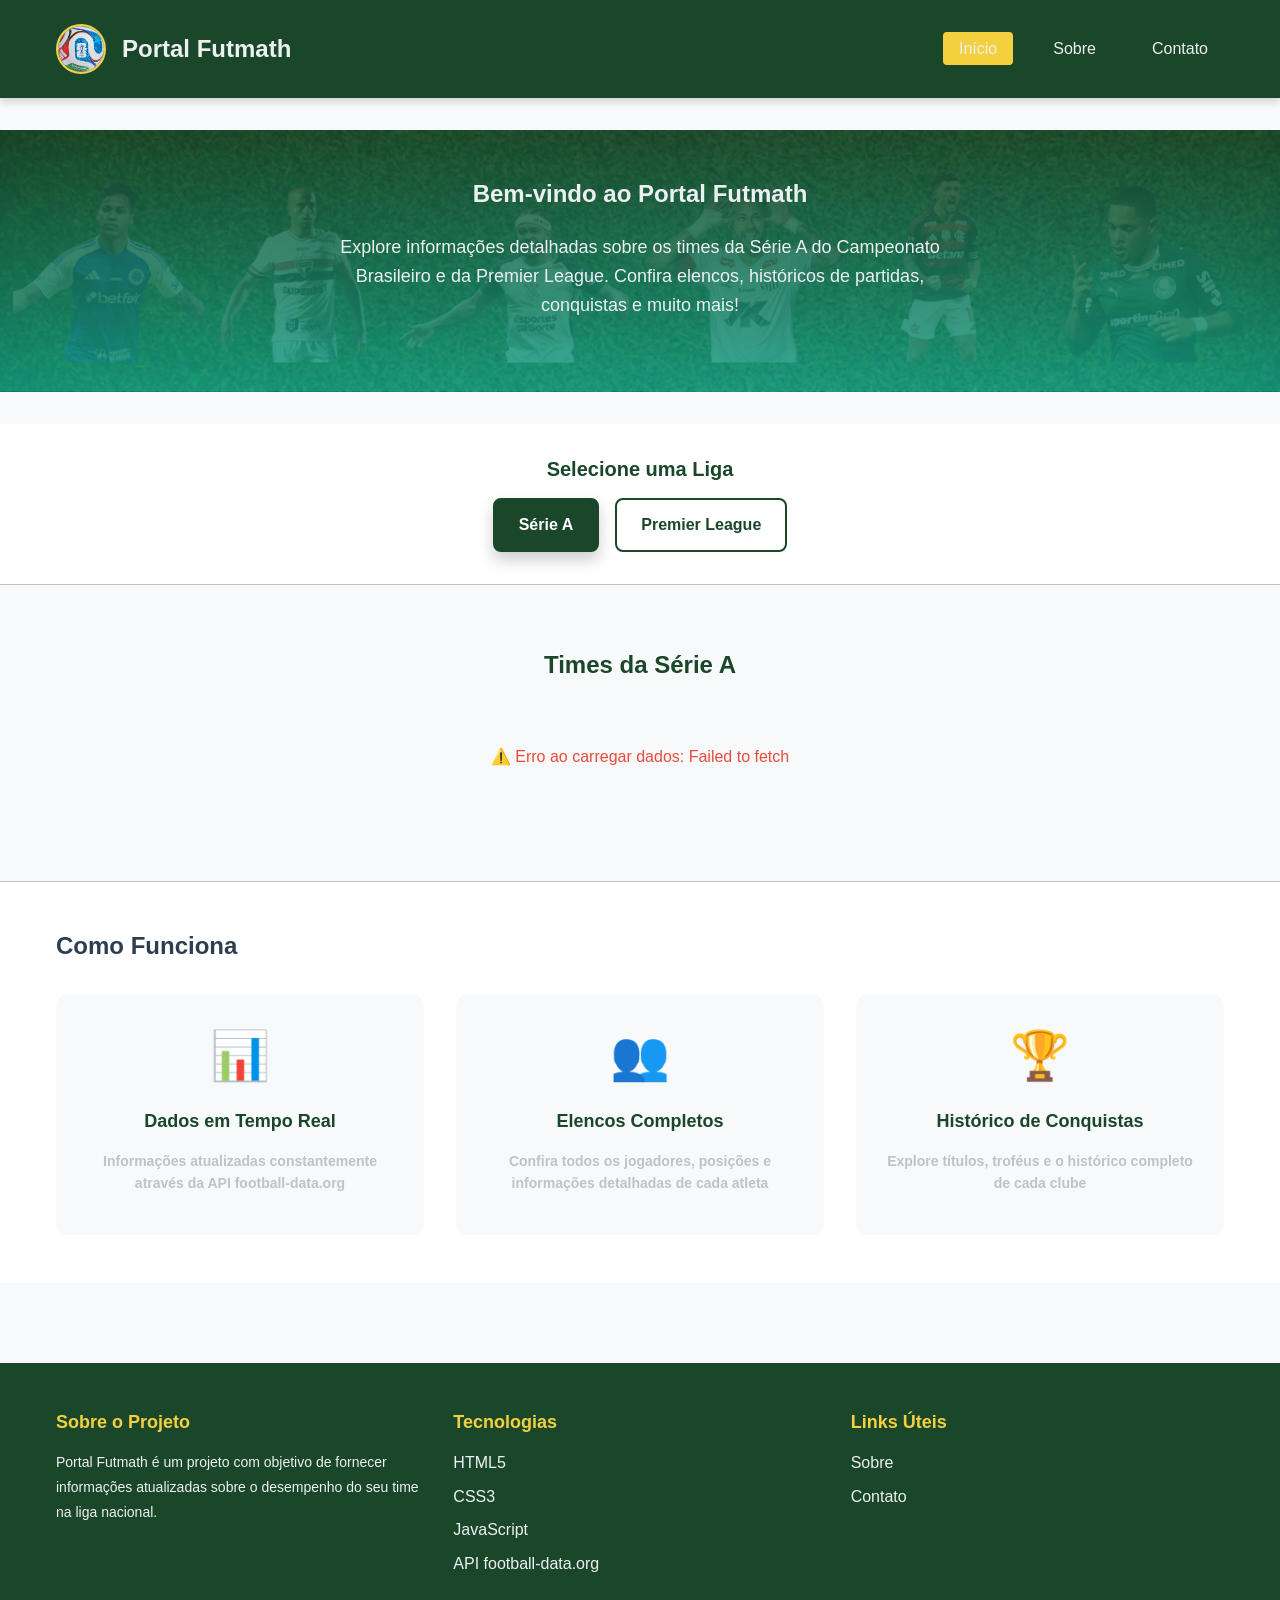
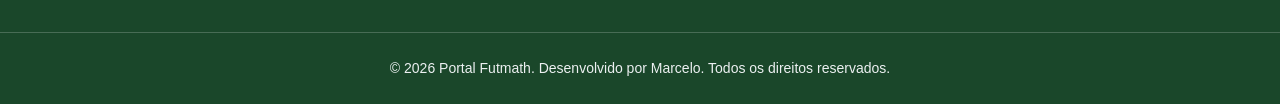
==== commit 197d1237: "informacaoes_index_strong" ====
--- a/index.html
+++ b/index.html
@@ -71,19 +71,19 @@
                     <article class="cartao-informacao">
                         <div class="icone-informacao">📊</div>
                         <h4 class="titulo-cartao">Dados em Tempo Real</h4>
-                        <p class="descricao-cartao">Informações atualizadas constantemente através da API
-                            football-data.org</p>
+                        <p class="descricao-cartao"><strong>Informações atualizadas constantemente através da API
+                            football-data.org</strong></p>
                     </article>
                     <article class="cartao-informacao">
                         <div class="icone-informacao">👥</div>
                         <h4 class="titulo-cartao">Elencos Completos</h4>
-                        <p class="descricao-cartao">Confira todos os jogadores, posições e informações detalhadas de
-                            cada atleta</p>
+                        <p class="descricao-cartao"><strong>Confira todos os jogadores, posições e informações detalhadas de
+                            cada atleta</strong></p>
                     </article>
                     <article class="cartao-informacao">
                         <div class="icone-informacao">🏆</div>
                         <h4 class="titulo-cartao">Histórico de Conquistas</h4>
-                        <p class="descricao-cartao">Explore títulos, troféus e o histórico completo de cada clube</p>
+                        <p class="descricao-cartao"><strong>Explore títulos, troféus e o histórico completo de cada clube</strong></p>
                     </article>
                 </div>
             </div>
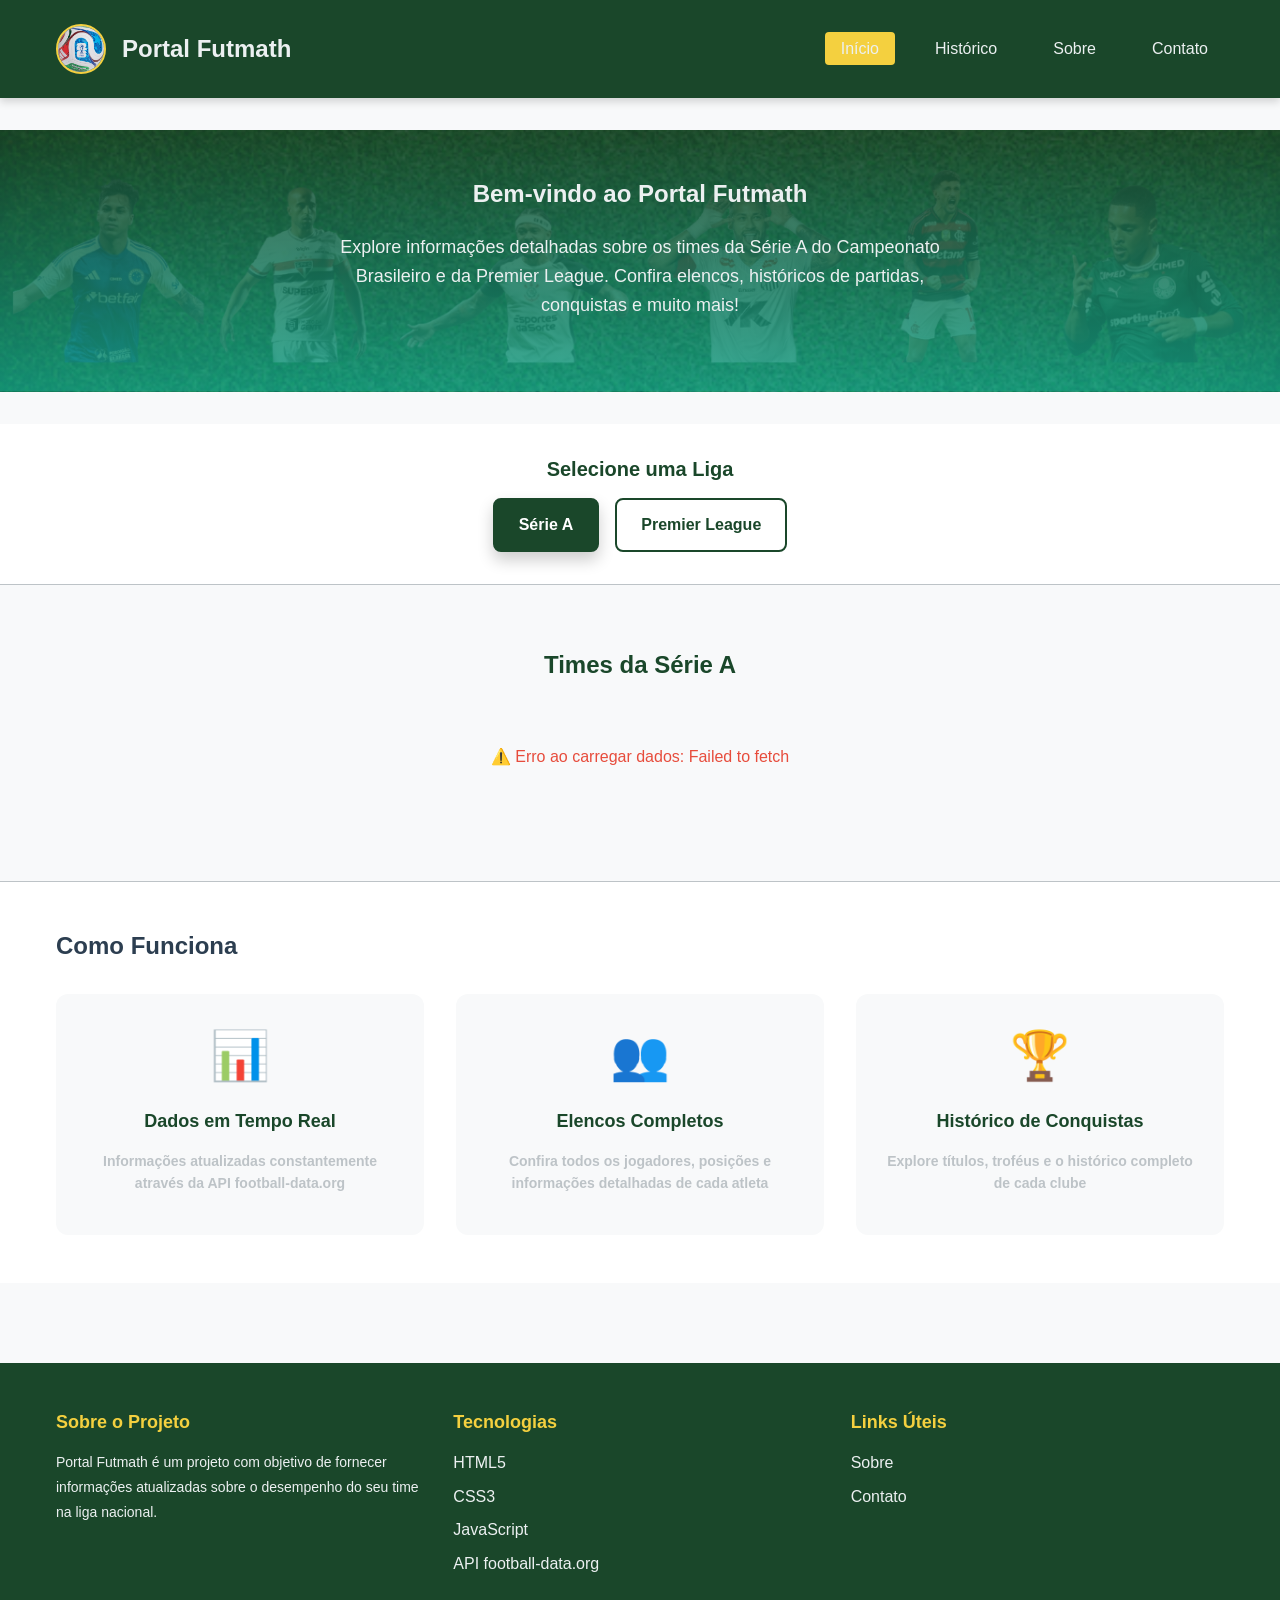
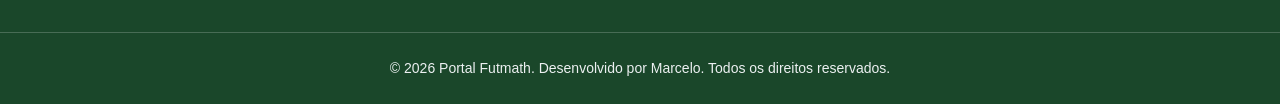
==== commit a654ee2b: "Ajustando_identacao_e_pag_historico" ====
--- a/index.html
+++ b/index.html
@@ -7,7 +7,7 @@
     <meta name="description"
         content="Portal Futmath - Informações sobre times da Série A do Campeonato Brasileiro e Premier League">
     <meta name="author" content="Marcelo">
-    <title>Portal de dados do Futebol</title>
+    <title>Portal Futmath</title>
     <link rel="stylesheet" href="style.css">
     <link rel="icon" type="image/x-icon" href="Imagens/favicon.ico">
 </head>
@@ -22,6 +22,7 @@
             <nav class="navegacao-principal">
                 <ul class="menu-navegacao">
                     <li><a href="index.html" class="link-ativo">Início</a></li>
+                    <li><a href="paginas/historico.html">Histórico</a></li>
                     <li><a href="paginas/sobre.html">Sobre</a></li>
                     <li><a href="paginas/contato.html">Contato</a></li>
                 </ul>
@@ -72,18 +73,20 @@
                         <div class="icone-informacao">📊</div>
                         <h4 class="titulo-cartao">Dados em Tempo Real</h4>
                         <p class="descricao-cartao"><strong>Informações atualizadas constantemente através da API
-                            football-data.org</strong></p>
+                                football-data.org</strong></p>
                     </article>
                     <article class="cartao-informacao">
                         <div class="icone-informacao">👥</div>
                         <h4 class="titulo-cartao">Elencos Completos</h4>
-                        <p class="descricao-cartao"><strong>Confira todos os jogadores, posições e informações detalhadas de
-                            cada atleta</strong></p>
+                        <p class="descricao-cartao"><strong>Confira todos os jogadores, posições e informações
+                                detalhadas de
+                                cada atleta</strong></p>
                     </article>
                     <article class="cartao-informacao">
                         <div class="icone-informacao">🏆</div>
                         <h4 class="titulo-cartao">Histórico de Conquistas</h4>
-                        <p class="descricao-cartao"><strong>Explore títulos, troféus e o histórico completo de cada clube</strong></p>
+                        <p class="descricao-cartao"><strong>Explore títulos, troféus e o histórico completo de cada
+                                clube</strong></p>
                     </article>
                 </div>
             </div>
--- a/style.css
+++ b/style.css
@@ -1,5 +1,4 @@
 :root {
-    /* Cores Principais */
     --cor-primaria: #1a472a;
     --cor-secundaria: #f4d03f;
     --cor-destaque: #e74c3c;
@@ -8,14 +7,9 @@
     --cor-texto-claro: #ecf0f1;
     --cor-borda: #bdc3c7;
     --cor-hover: #16a085;
-    
-    /* Cores de Status */
-    --cor-sucesso: #27ae60;
-    --cor-aviso: #f39c12;
+
     --cor-erro: #e74c3c;
-    --cor-info: #3498db;
-    
-    /* Tipografia */
+
     --fonte-principal: 'Segoe UI', Tahoma, Geneva, Verdana, sans-serif;
     --fonte-titulo: 'Arial', sans-serif;
     --tamanho-base: 16px;
@@ -23,33 +17,22 @@
     --tamanho-grande: 18px;
     --tamanho-titulo: 32px;
     --tamanho-subtitulo: 24px;
-    --peso-normal: 400;
     --peso-medio: 500;
     --peso-bold: 700;
-    
-    /* Espaçamento */
+
     --espacamento-xs: 4px;
     --espacamento-sm: 8px;
     --espacamento-md: 16px;
     --espacamento-lg: 24px;
     --espacamento-xl: 32px;
     --espacamento-xxl: 48px;
-    
-    /* Sombras */
+
     --sombra-leve: 0 2px 4px rgba(0, 0, 0, 0.1);
     --sombra-media: 0 4px 8px rgba(0, 0, 0, 0.15);
     --sombra-forte: 0 8px 16px rgba(0, 0, 0, 0.2);
-    
-    /* Transições */
+
     --transicao-rapida: 0.2s ease;
     --transicao-normal: 0.3s ease;
-    --transicao-lenta: 0.5s ease;
-    
-    /* Breakpoints */
-    --breakpoint-mobile: 320px;
-    --breakpoint-tablet: 768px;
-    --breakpoint-desktop: 1024px;
-    --breakpoint-grande: 1280px;
 }
 
 * {
@@ -350,10 +333,6 @@
     color: var(--cor-borda);
 }
 
-/* ============================================
-   SEÇÃO DE INFORMAÇÕES
-   ============================================ */
-
 .secao-informacoes {
     background-color: white;
     padding: var(--espacamento-xxl) 0;
@@ -395,10 +374,6 @@
     font-size: var(--tamanho-pequeno);
 }
 
-/* ============================================
-   RODAPÉ
-   ============================================ */
-
 .rodape {
     background-color: var(--cor-primaria);
     color: var(--cor-texto-claro);
@@ -452,43 +427,38 @@
     margin: 0;
 }
 
-/* ============================================
-   RESPONSIVIDADE
-   ============================================ */
-
-/* Tablet */
 @media (max-width: 768px) {
     .container-cabecalho {
         flex-direction: column;
         gap: var(--espacamento-md);
     }
-    
+
     .navegacao-principal {
         justify-content: center;
         width: 100%;
     }
-    
+
     .menu-navegacao {
         gap: var(--espacamento-md);
     }
-    
+
     .titulo-principal {
         font-size: 20px;
     }
-    
+
     .titulo-secao {
         font-size: 20px;
     }
-    
+
     .descricao-principal {
         font-size: var(--tamanho-base);
     }
-    
+
     .grade-times {
         grid-template-columns: repeat(auto-fill, minmax(120px, 1fr));
         gap: var(--espacamento-md);
     }
-    
+
     .container-rodape {
         grid-template-columns: 1fr;
     }
@@ -501,113 +471,62 @@
         --espacamento-lg: 16px;
         --espacamento-xl: 24px;
     }
-    
+
     .logo {
         width: 40px;
         height: 40px;
     }
-    
+
     .titulo-principal {
         font-size: 18px;
     }
-    
+
     .menu-navegacao {
         gap: var(--espacamento-sm);
     }
-    
+
     .menu-navegacao a {
         padding: var(--espacamento-xs) var(--espacamento-sm);
         font-size: var(--tamanho-pequeno);
     }
-    
+
     .titulo-secao {
         font-size: 18px;
     }
-    
+
     .descricao-principal {
         font-size: var(--tamanho-pequeno);
     }
-    
+
     .botoes-filtro {
         gap: var(--espacamento-sm);
     }
-    
+
     .botao-filtro {
         padding: var(--espacamento-sm) var(--espacamento-md);
         font-size: var(--tamanho-pequeno);
     }
-    
+
     .grade-times {
         grid-template-columns: repeat(2, 1fr);
         gap: var(--espacamento-md);
     }
-    
+
     .escudo-time {
         width: 80px;
         height: 80px;
     }
-    
+
     .grade-informacoes {
         grid-template-columns: 1fr;
         gap: var(--espacamento-lg);
     }
 }
 
-/* ============================================
-   UTILITÁRIOS
-   ============================================ */
-
-.texto-centro {
-    text-align: center;
-}
-
-.texto-direita {
-    text-align: right;
-}
-
-.texto-esquerda {
-    text-align: left;
-}
-
 .oculto {
     display: none !important;
 }
 
-.visivel {
-    display: block !important;
-}
-
-.margem-superior {
-    margin-top: var(--espacamento-lg);
-}
-
-.margem-inferior {
-    margin-bottom: var(--espacamento-lg);
-}
-
-.margem-lateral {
-    margin-left: var(--espacamento-lg);
-    margin-right: var(--espacamento-lg);
-}
-
-.preenchimento {
-    padding: var(--espacamento-lg);
-}
-
-.sem-margem {
-    margin: 0;
-}
-
-.sem-preenchimento {
-    padding: 0;
-}
-
-
-/* ============================================
-   ESTILOS PARA PÁGINAS INTERNAS
-   ============================================ */
-
-/* Botão Voltar */
 .botao-voltar {
     display: inline-block;
     padding: var(--espacamento-sm) var(--espacamento-md);
@@ -856,7 +775,6 @@
     color: var(--cor-hover);
 }
 
-/* Página de Jogador */
 .secao-jogador {
     padding: var(--espacamento-xl) 0;
 }
@@ -923,7 +841,6 @@
     box-shadow: var(--sombra-leve);
 }
 
-/* Página de Partidas */
 .secao-partidas {
     padding: var(--espacamento-xl) 0;
 }
@@ -977,45 +894,8 @@
     text-transform: uppercase;
 }
 
-/* Página de Conquistas */
 .secao-conquistas {
     padding: var(--espacamento-xl) 0;
-}
-
-.grid-trofeus {
-    display: grid;
-    grid-template-columns: repeat(auto-fill, minmax(150px, 1fr));
-    gap: var(--espacamento-lg);
-    margin-bottom: var(--espacamento-xl);
-}
-
-.cartao-trofeu {
-    background-color: white;
-    padding: var(--espacamento-lg);
-    border-radius: 8px;
-    text-align: center;
-    box-shadow: var(--sombra-leve);
-    transition: all var(--transicao-normal);
-}
-
-.cartao-trofeu:hover {
-    transform: translateY(-8px);
-    box-shadow: var(--sombra-media);
-}
-
-.icone-trofeu {
-    font-size: 48px;
-    margin-bottom: var(--espacamento-md);
-}
-
-.nome-trofeu {
-    font-weight: var(--peso-bold);
-    margin-bottom: var(--espacamento-sm);
-}
-
-.ano-trofeu {
-    color: var(--cor-borda);
-    font-size: var(--tamanho-pequeno);
 }
 
 .secao-tabela-titulos {
@@ -1054,7 +934,6 @@
     font-size: var(--tamanho-pequeno);
 }
 
-/* Página de Estatísticas */
 .secao-estatisticas {
     padding: var(--espacamento-xl) 0;
 }
@@ -1270,7 +1149,6 @@
     font-size: var(--tamanho-pequeno);
 }
 
-/* Página Contato */
 .secao-contato {
     padding: var(--espacamento-xl) 0;
 }
@@ -1285,73 +1163,11 @@
     padding: var(--espacamento-xl);
     border-radius: 8px;
     box-shadow: var(--sombra-leve);
-    
+
     max-width: 600px;
     width: 100%;
-    
+
     margin: 0 auto;
-}
-
-.formulario-contato {
-    display: flex;
-    flex-direction: column;
-    gap: var(--espacamento-lg);
-}
-
-.grupo-formulario {
-    display: flex;
-    flex-direction: column;
-}
-
-.label-formulario {
-    margin-bottom: var(--espacamento-sm);
-    font-weight: var(--peso-bold);
-    color: var(--cor-primaria);
-}
-
-.obrigatorio {
-    color: var(--cor-erro);
-}
-
-.input-formulario,
-.textarea-formulario {
-    padding: var(--espacamento-md);
-    border: 1px solid var(--cor-borda);
-    border-radius: 6px;
-    font-family: var(--fonte-principal);
-    font-size: var(--tamanho-base);
-    transition: all var(--transicao-rapida);
-}
-
-.input-formulario:focus,
-.textarea-formulario:focus {
-    outline: none;
-    border-color: var(--cor-primaria);
-    box-shadow: 0 0 0 3px rgba(26, 71, 42, 0.1);
-}
-
-.botao-enviar {
-    padding: var(--espacamento-md) var(--espacamento-lg);
-    background-color: var(--cor-primaria);
-    color: white;
-    border: none;
-    border-radius: 6px;
-    font-weight: var(--peso-bold);
-    cursor: pointer;
-    transition: all var(--transicao-rapida);
-}
-
-.botao-enviar:hover {
-    background-color: var(--cor-hover);
-    transform: translateY(-2px);
-    box-shadow: var(--sombra-media);
-}
-
-.texto-info-formulario {
-    font-size: var(--tamanho-pequeno);
-    color: var(--cor-borda);
-    text-align: center;
-    margin: 0;
 }
 
 .secao-info-contato {
@@ -1396,10 +1212,10 @@
 }
 
 .icone-rede {
-    width: 24px;            /* Define a largura da imagem */
-    height: 24px;           /* Define a altura da imagem */
-    object-fit: contain;    /* Garante que a imagem não fique esticada/distorcida */
-    vertical-align: middle; /* Alinha a imagem perfeitamente com o texto */
+    width: 24px;
+    height: 24px;
+    object-fit: contain;
+    vertical-align: middle;
 }
 
 .lista-tecnologias-contato {
@@ -1432,33 +1248,29 @@
     font-size: var(--tamanho-grande);
 }
 
-/* ============================================
-   RESPONSIVIDADE PARA PÁGINAS INTERNAS
-   ============================================ */
-
 @media (max-width: 768px) {
     .info-time-principal {
         flex-direction: column;
         text-align: center;
     }
-    
+
     .lista-menu-secundario {
         gap: var(--espacamento-md);
     }
-    
+
     .grade-informacoes-time {
         grid-template-columns: repeat(2, 1fr);
     }
-    
+
     .times-partida {
         flex-direction: column;
         gap: var(--espacamento-sm);
     }
-    
+
     .grid-contato {
         grid-template-columns: 1fr;
     }
-    
+
     .cartao-posicao {
         flex-direction: column;
         gap: var(--espacamento-lg);
@@ -1470,50 +1282,50 @@
         width: 80px;
         height: 80px;
     }
-    
+
     .avatar-jogador {
         width: 80px;
         height: 80px;
     }
-    
+
     .numero-grande {
         font-size: 36px;
     }
-    
+
     .grade-informacoes-time {
         grid-template-columns: 1fr;
     }
-    
+
     .tabela-jogadores {
         font-size: var(--tamanho-pequeno);
     }
-    
+
     .tabela-jogadores th,
     .tabela-jogadores td {
         padding: var(--espacamento-sm);
     }
-    
+
     .info-partida {
         flex-direction: column;
         gap: var(--espacamento-sm);
     }
-    
+
     .lista-funcionalidades {
         gap: var(--espacamento-md);
     }
-    
+
     .item-funcionalidade {
         gap: var(--espacamento-md);
     }
-    
+
     .icone-funcionalidade {
         font-size: 24px;
     }
-    
+
     .grade-tecnologias {
         grid-template-columns: 1fr;
     }
-    
+
     .bloco-codigo pre {
         font-size: 12px;
     }
